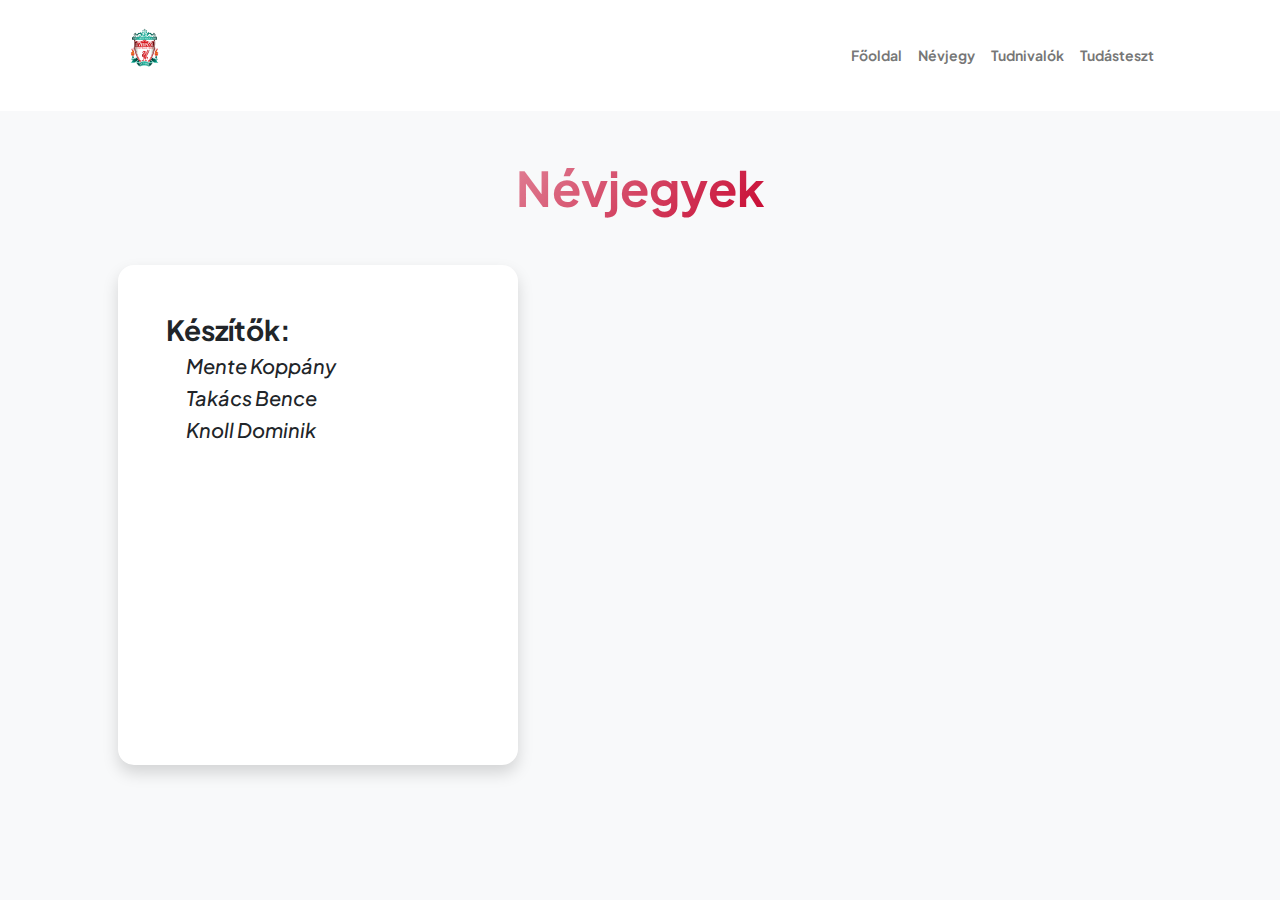
==== Névjegy.html @ 6f6a4d1d "valtozasok" ====
<!DOCTYPE html>
<html lang="hu">
    <head>
        <meta charset="utf-8" />
        <meta name="viewport" content="width=device-width, initial-scale=1, shrink-to-fit=no" />
        <meta name="description" content="" />
        <meta name="author" content="" />
        <title>Szoboszlai Dominik Rajongóioldal</title>
        <!-- Favicon-->
        <link rel="icon" type="image/x-icon" href="assets/football.ball.png" />
        <!-- Custom Google font-->
        <link rel="preconnect" href="https://fonts.googleapis.com" />
        <link rel="preconnect" href="https://fonts.gstatic.com" crossorigin />
        <link href="https://fonts.googleapis.com/css2?family=Plus+Jakarta+Sans:wght@100;200;300;400;500;600;700;800;900&amp;display=swap" rel="stylesheet" />
        <!-- Bootstrap icons-->
        <link href="https://cdn.jsdelivr.net/npm/bootstrap-icons@1.8.1/font/bootstrap-icons.css" rel="stylesheet" />
        <!-- Core theme CSS (includes Bootstrap)-->
        <link href="css/styles.css" rel="stylesheet" />
    </head>
    <body class="d-flex flex-column h-100 bg-light">
        <main class="flex-shrink-0">
            <!-- Navigation-->
            <nav class="navbar navbar-expand-lg navbar-light bg-white py-3">
                <div class="container px-5">
                    <p class="navbar-brand" href="index.html"><span class="fw-bolder text-primary"><img style="height: 53px;" src="assets/liverpoolbadgetransparentbackground-2.png" alt=""></span></p>
                    <button class="navbar-toggler" type="button" data-bs-toggle="collapse" data-bs-target="#navbarSupportedContent" aria-controls="navbarSupportedContent" aria-expanded="false" aria-label="Toggle navigation"><span class="navbar-toggler-icon"></span></button>
                    <div class="collapse navbar-collapse" id="navbarSupportedContent">
                        <ul class="navbar-nav ms-auto mb-2 mb-lg-0 small fw-bolder">
                            <li class="nav-item"><a class="nav-link" href="index.html">Főoldal</a></li>
                            <li class="nav-item"><a class="nav-link" href="resume.html">Névjegy</a></li>
                            <li class="nav-item"><a class="nav-link" href="projects.html">Tudnivalók</a></li>
                            <li class="nav-item"><a class="nav-link" href="tudasteszt.html">Tudásteszt</a></li>
                        </ul>
                    </div>
                </div>
            </nav>
            <!-- Page Content-->
            <div class="container px-5 my-5">
                <div class="text-center mb-5">
                    <h1 class="display-5 fw-bolder mb-0"><span class="text-gradient d-inline">Névjegyek</span></h1>
            </div>
                <div style="width: 400px; height: 500px;" class="card overflow-hidden shadow rounded-4 border-0">   
                    <div class="card-body p-0">
                        <div class="d-flex align-items-center">
                            <div class="p-5">
                                <h3>
                                    <strong>
                                        Készítők:
                                    </strong>
                                </h3>
                                <h6 class="nevjegy">
                                    <i>
                                        Mente Koppány
                                    </i>
                                </h6>
                                <h6 class="nevjegy">
                                    <i>
                                        Takács Bence
                                    </i>
                                </h6>
                                <h6 class="nevjegy">
                                    <i>
                                        Knoll Dominik
                                    </i>
                                </h6>
                            </div>
                        </div>
                </div>    
            </div>
        </main>
        <!-- Bootstrap core JS-->
        <script src="https://cdn.jsdelivr.net/npm/bootstrap@5.2.3/dist/js/bootstrap.bundle.min.js"></script>
        <!-- Core theme JS-->
        <script src="js/scripts.js"></script>
    </body>
</html>
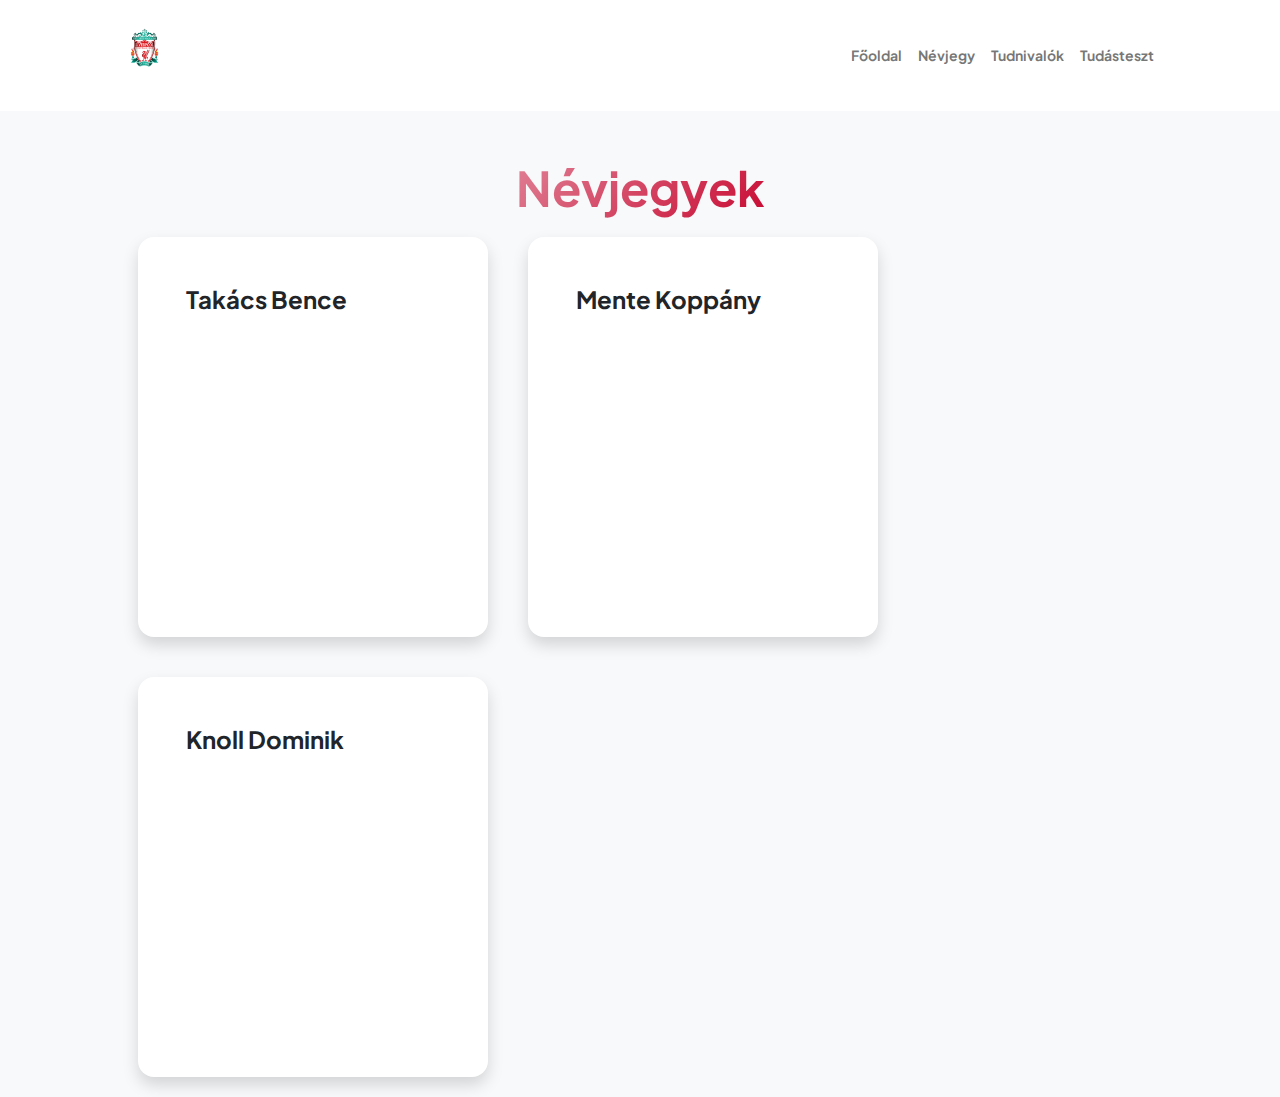
==== commit e8bcc9f0: "conflict mwgoldása" ====
--- a/Névjegy.html
+++ b/Névjegy.html
@@ -38,34 +38,40 @@
             <div class="container px-5 my-5">
                 <div class="text-center mb-5">
                     <h1 class="display-5 fw-bolder mb-0"><span class="text-gradient d-inline">Névjegyek</span></h1>
-            </div>
-                <div style="width: 400px; height: 500px;" class="card overflow-hidden shadow rounded-4 border-0">   
+                    <div style="width: 350px; height: 400px; float: left; margin: 20px; text-align: center;"
+                    class="card overflow-hidden shadow rounded-4 border-0">
                     <div class="card-body p-0">
                         <div class="d-flex align-items-center">
                             <div class="p-5">
-                                <h3>
-                                    <strong>
-                                        Készítők:
-                                    </strong>
-                                </h3>
-                                <h6 class="nevjegy">
-                                    <i>
-                                        Mente Koppány
-                                    </i>
-                                </h6>
-                                <h6 class="nevjegy">
-                                    <i>
-                                        Takács Bence
-                                    </i>
-                                </h6>
-                                <h6 class="nevjegy">
-                                    <i>
-                                        Knoll Dominik
-                                    </i>
-                                </h6>
+                                <h4 style="font-weight: bold;">Takács Bence</h4>
+                                <p><img style="height: 210px;" src="assets/Bigboy.jpg" alt=""></p>
                             </div>
                         </div>
-                </div>    
+                    </div>
+                </div>
+                <div style="width: 350px; height: 400px; float: left; margin: 20px;text-align: center;"
+                class="card overflow-hidden shadow rounded-4 border-0">
+                <div class="card-body p-0">
+                    <div class="d-flex align-items-center">
+                        <div class="p-5">
+                            <h4 style="font-weight: bold; align-content: center;">Mente Koppány</h4>
+                            <p><img style="height: 210px;" src="assets/FB_IMG_1712577228781.jpg" alt=""></p>
+                        </div>
+                    </div>
+                </div>
+            </div>
+            <div style="width: 350px; height: 400px; float: left; margin: 20px;text-align: center;"
+            class="card overflow-hidden shadow rounded-4 border-0">
+            <div class="card-body p-0">
+                <div class="d-flex align-items-center">
+                    <div class="p-5">
+                        <h4 style="font-weight: bold;">Knoll Dominik</h4>
+                        <p><img style="height: 210px;" src="assets/FB_IMG_1712577207354.jpg" alt=""></p>
+                    </div>
+                </div>
+            </div>
+        </div>
+            </div>
             </div>
         </main>
         <!-- Bootstrap core JS-->
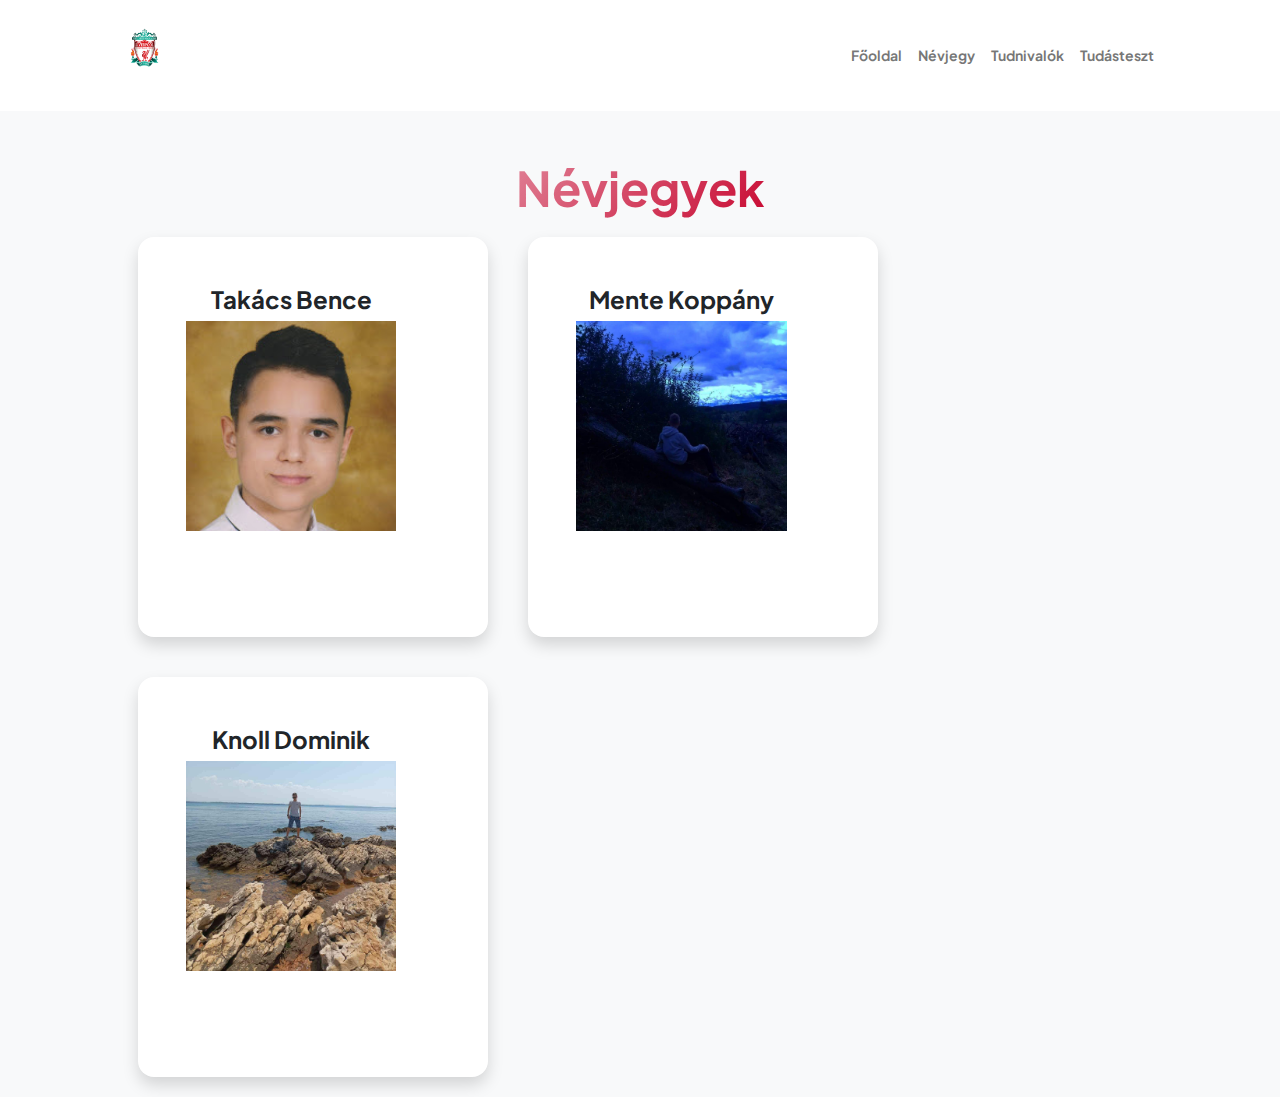
==== commit 78b753c8: "kepek" ====
--- a/Névjegy.html
+++ b/Névjegy.html
@@ -44,7 +44,7 @@
                         <div class="d-flex align-items-center">
                             <div class="p-5">
                                 <h4 style="font-weight: bold;">Takács Bence</h4>
-                                <p><img style="height: 210px;" src="assets/Bigboy.jpg" alt=""></p>
+                                <p><img style="height: 210px;" src="assets/bence.jpg" alt=""></p>
                             </div>
                         </div>
                     </div>
@@ -55,7 +55,7 @@
                     <div class="d-flex align-items-center">
                         <div class="p-5">
                             <h4 style="font-weight: bold; align-content: center;">Mente Koppány</h4>
-                            <p><img style="height: 210px;" src="assets/FB_IMG_1712577228781.jpg" alt=""></p>
+                            <p><img style="height: 210px;" src="assets/koppány.jpg" alt=""></p>
                         </div>
                     </div>
                 </div>
@@ -66,7 +66,7 @@
                 <div class="d-flex align-items-center">
                     <div class="p-5">
                         <h4 style="font-weight: bold;">Knoll Dominik</h4>
-                        <p><img style="height: 210px;" src="assets/FB_IMG_1712577207354.jpg" alt=""></p>
+                        <p><img style="height: 210px;" src="assets/dominik.jpg" alt=""></p>
                     </div>
                 </div>
             </div>
